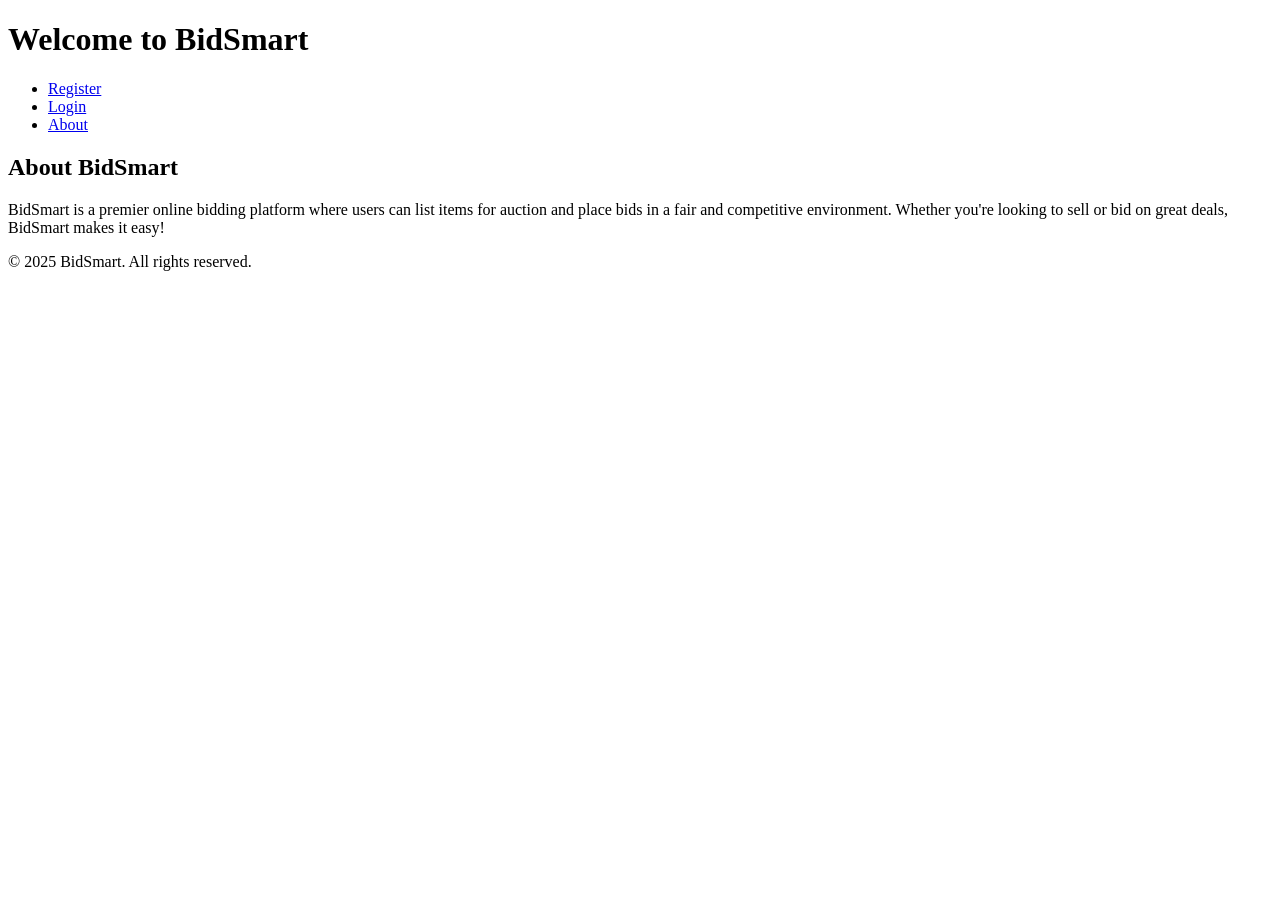
==== templates/index.html @ 6a41552a "Initial" ====
<!DOCTYPE html>
<html lang="en">
<head>
    <meta charset="UTF-8">
    <meta name="viewport" content="width=device-width, initial-scale=1.0">
    <title>BidSmart - Home</title>
    <link rel="stylesheet" href="/static/styles.css">
</head>
<body>
    <header>
        <h1>Welcome to BidSmart</h1>
        <nav>
            <ul>
                <li><a href="/register">Register</a></li>
                <li><a href="/login">Login</a></li>
                <li><a href="#about">About</a></li>
            </ul>
        </nav>
    </header>
    
    <section id="about">
        <h2>About BidSmart</h2>
        <p>BidSmart is a premier online bidding platform where users can list items for auction and place bids in a fair and competitive environment. Whether you're looking to sell or bid on great deals, BidSmart makes it easy!</p>
    </section>
    
    <footer>
        <p>&copy; 2025 BidSmart. All rights reserved.</p>
    </footer>
</body>
</html>
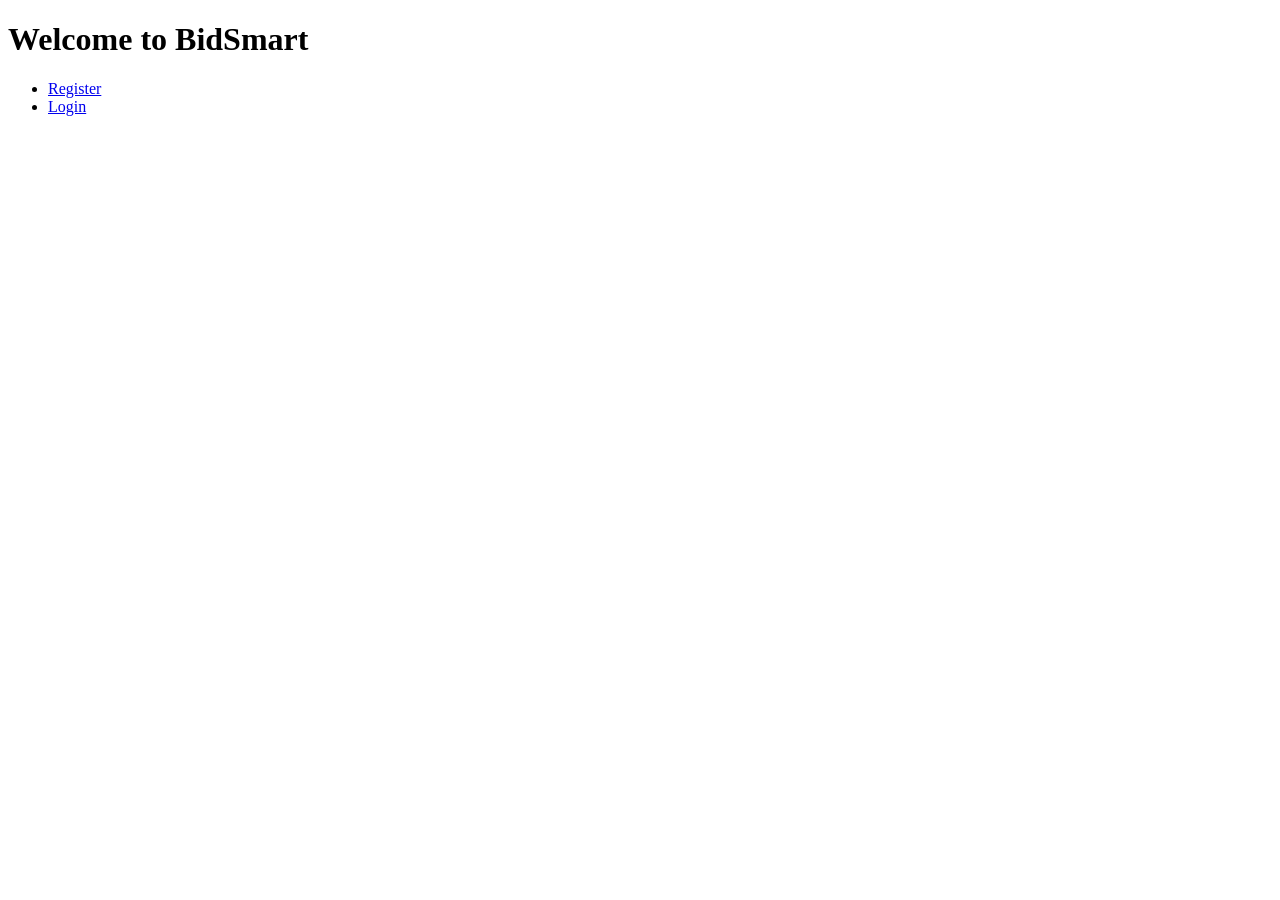
==== commit df73e1b3: "fixed index.html" ====
--- a/templates/index.html
+++ b/templates/index.html
@@ -13,18 +13,8 @@
             <ul>
                 <li><a href="/register">Register</a></li>
                 <li><a href="/login">Login</a></li>
-                <li><a href="#about">About</a></li>
             </ul>
         </nav>
     </header>
-    
-    <section id="about">
-        <h2>About BidSmart</h2>
-        <p>BidSmart is a premier online bidding platform where users can list items for auction and place bids in a fair and competitive environment. Whether you're looking to sell or bid on great deals, BidSmart makes it easy!</p>
-    </section>
-    
-    <footer>
-        <p>&copy; 2025 BidSmart. All rights reserved.</p>
-    </footer>
 </body>
 </html>
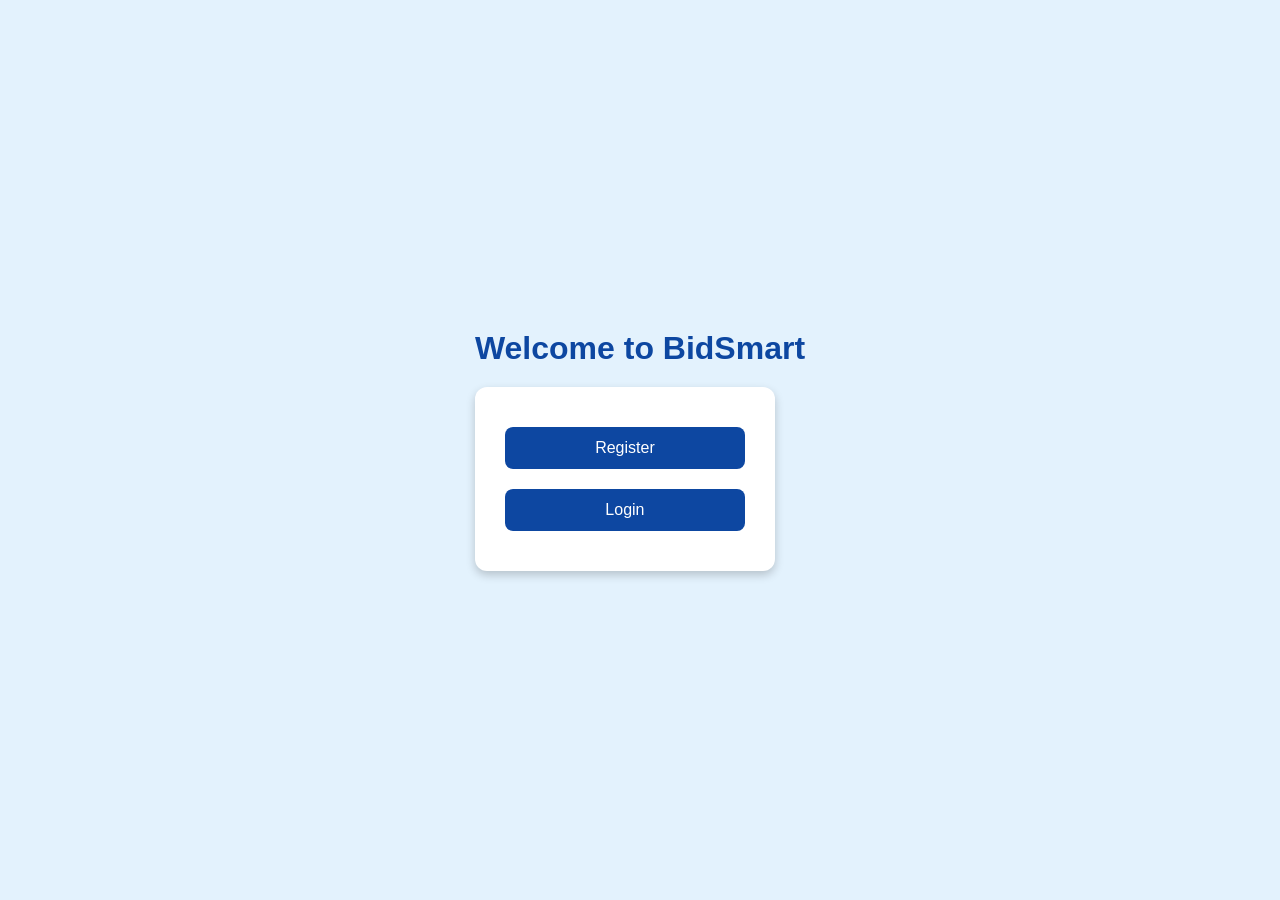
==== commit 2fcca7cc: "index css" ====
--- a/templates/index.html
+++ b/templates/index.html
@@ -4,17 +4,75 @@
     <meta charset="UTF-8">
     <meta name="viewport" content="width=device-width, initial-scale=1.0">
     <title>BidSmart - Home</title>
-    <link rel="stylesheet" href="/static/styles.css">
+    <style>
+        /* General Reset */
+        * {
+            margin: 0;
+            padding: 0;
+            box-sizing: border-box;
+            font-family: Arial, sans-serif;
+        }
+
+        /* Body Styling */
+        body {
+            background-color: #e3f2fd; /* Light Blue */
+            display: flex;
+            justify-content: center;
+            align-items: center;
+            height: 100vh;
+        }
+
+        /* Header */
+        header {
+            text-align: center;
+            padding: 20px;
+        }
+
+        h1 {
+            color: #0d47a1; /* Dark Blue */
+            margin-bottom: 20px;
+        }
+
+        /* Container */
+        #container {
+            background: white;
+            padding: 30px;
+            border-radius: 12px;
+            box-shadow: 0 4px 10px rgba(0, 0, 0, 0.2);
+            text-align: center;
+            width: 300px;
+        }
+
+        /* Buttons */
+        button {
+            background-color: #0d47a1; /* Dark Blue */
+            color: white;
+            padding: 12px 24px;
+            border: none;
+            border-radius: 8px;
+            font-size: 16px;
+            cursor: pointer;
+            width: 100%;
+            margin: 10px 0;
+            transition: 0.3s;
+        }
+
+        button:hover {
+            background-color: #1565c0; /* Lighter Blue */
+        }
+
+        a {
+            text-decoration: none;
+        }
+    </style>
 </head>
 <body>
     <header>
         <h1>Welcome to BidSmart</h1>
-        <nav>
-            <ul>
-                <li><a href="/register">Register</a></li>
-                <li><a href="/login">Login</a></li>
-            </ul>
-        </nav>
+        <div id="container">
+            <a href="/register"><button>Register</button></a>
+            <a href="/login"><button>Login</button></a>
+        </div>
     </header>
 </body>
 </html>
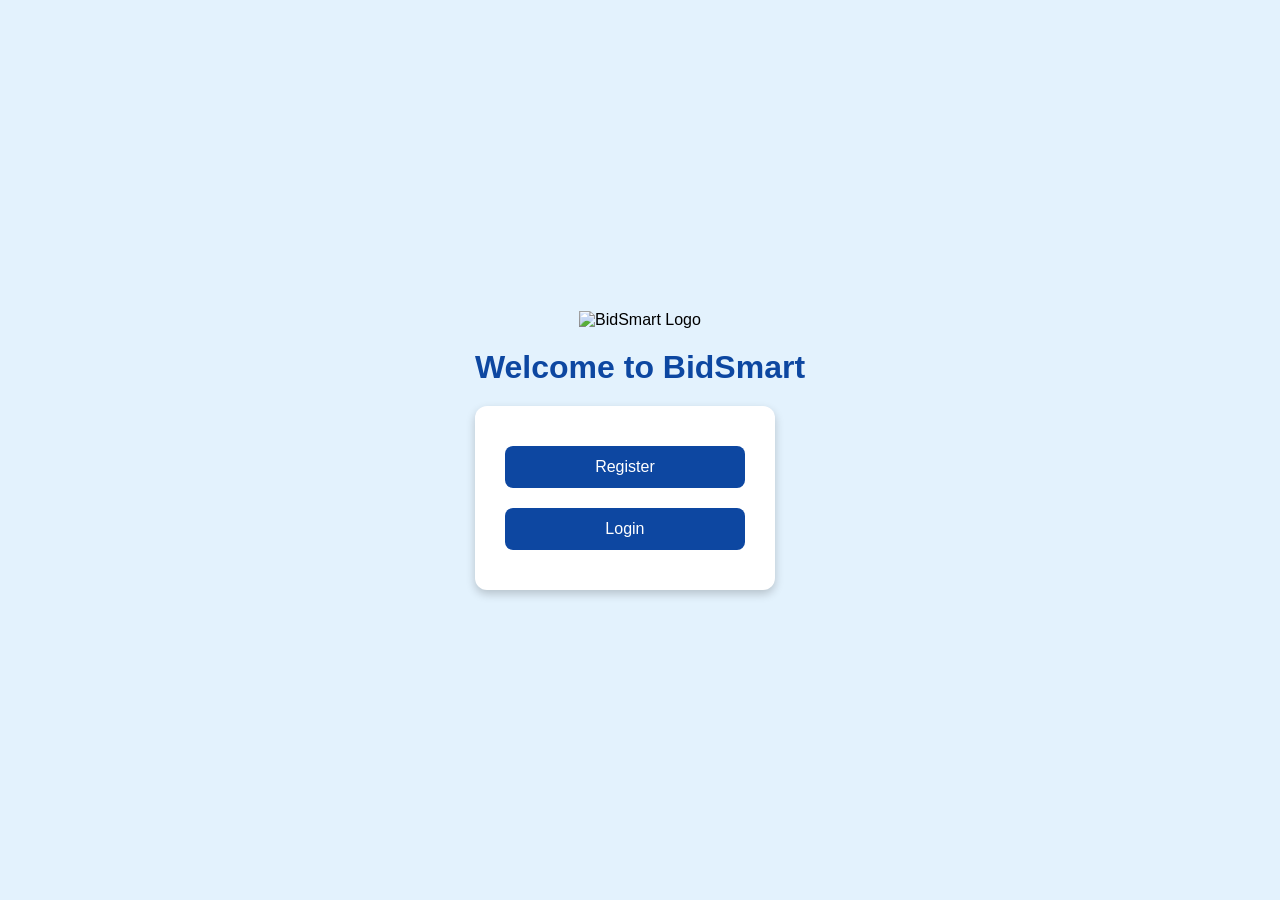
==== commit 79dcce6d: "logo added" ====
--- a/templates/index.html
+++ b/templates/index.html
@@ -20,12 +20,19 @@
             justify-content: center;
             align-items: center;
             height: 100vh;
+            flex-direction: column;
         }
 
         /* Header */
         header {
             text-align: center;
             padding: 20px;
+        }
+
+        /* Logo Styling */
+        .logo {
+            width: 200px; /* Adjust the size as needed */
+            margin-bottom: 20px;
         }
 
         h1 {
@@ -68,6 +75,7 @@
 </head>
 <body>
     <header>
+        <img src="static/images/logo.png" alt="BidSmart Logo" class="logo">
         <h1>Welcome to BidSmart</h1>
         <div id="container">
             <a href="/register"><button>Register</button></a>
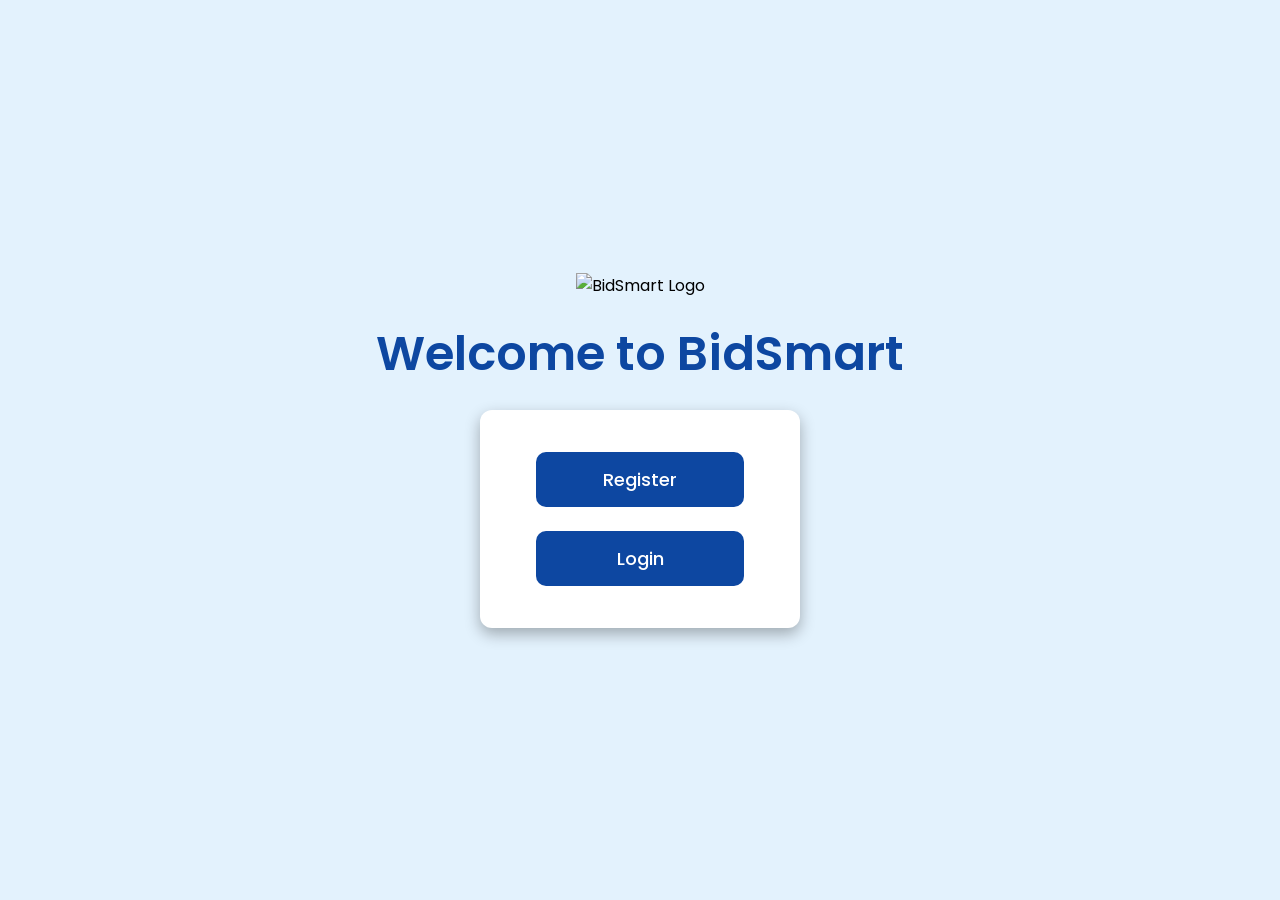
==== commit 3dd256ca: "font and logo fixes" ====
--- a/templates/index.html
+++ b/templates/index.html
@@ -1,86 +1,98 @@
 <!DOCTYPE html>
 <html lang="en">
-<head>
-    <meta charset="UTF-8">
-    <meta name="viewport" content="width=device-width, initial-scale=1.0">
+  <head>
+    <meta charset="UTF-8" />
+    <meta name="viewport" content="width=device-width, initial-scale=1.0" />
     <title>BidSmart - Home</title>
+    <link href="https://fonts.googleapis.com/css2?family=Poppins:wght@300;400;600&display=swap" rel="stylesheet">
     <style>
-        /* General Reset */
-        * {
-            margin: 0;
-            padding: 0;
-            box-sizing: border-box;
-            font-family: Arial, sans-serif;
-        }
+      * {
+        margin: 0;
+        padding: 0;
+        box-sizing: border-box;
+        font-family: 'Poppins', sans-serif;
+      }
 
-        /* Body Styling */
-        body {
-            background-color: #e3f2fd; /* Light Blue */
-            display: flex;
-            justify-content: center;
-            align-items: center;
-            height: 100vh;
-            flex-direction: column;
-        }
+      body {
+        background-color: #e3f2fd;
+        display: flex;
+        justify-content: center;
+        align-items: center;
+        height: 100vh;
+        flex-direction: column;
+        text-align: center;
+      }
 
-        /* Header */
-        header {
-            text-align: center;
-            padding: 20px;
-        }
+      header {
+        text-align: center;
+        padding: 20px;
+      }
 
-        /* Logo Styling */
-        .logo {
-            width: 200px; /* Adjust the size as needed */
-            margin-bottom: 20px;
-        }
+      .logo {
+        width: 200px;
+        margin-bottom: 20px;
+      }
 
-        h1 {
-            color: #0d47a1; /* Dark Blue */
-            margin-bottom: 20px;
-        }
+      h1 {
+        color: #0d47a1;
+        font-size: 48px;
+        font-weight: 600;
+        margin-bottom: 20px;
+        text-align: center;
+      }
 
-        /* Container */
-        #container {
-            background: white;
-            padding: 30px;
-            border-radius: 12px;
-            box-shadow: 0 4px 10px rgba(0, 0, 0, 0.2);
-            text-align: center;
-            width: 300px;
-        }
+      #container {
+        background: white;
+        padding: 30px;
+        border-radius: 12px;
+        box-shadow: 0 6px 15px rgba(0, 0, 0, 0.3);
+        text-align: center;
+        width: 320px;
+        display: flex;
+        flex-direction: column;
+        align-items: center;
+        justify-content: center;
+        margin: auto;
+      }
 
-        /* Buttons */
-        button {
-            background-color: #0d47a1; /* Dark Blue */
-            color: white;
-            padding: 12px 24px;
-            border: none;
-            border-radius: 8px;
-            font-size: 16px;
-            cursor: pointer;
-            width: 100%;
-            margin: 10px 0;
-            transition: 0.3s;
-        }
+      button {
+        background-color: #0d47a1;
+        color: white;
+        padding: 14px 26px;
+        border: none;
+        border-radius: 10px;
+        font-size: 18px;
+        font-weight: 500;
+        cursor: pointer;
+        width: 80%;
+        margin: 12px 0;
+        transition: 0.3s;
+        display: flex;
+        justify-content: center;
+        align-items: center;
+      }
 
-        button:hover {
-            background-color: #1565c0; /* Lighter Blue */
-        }
+      button:hover {
+        background-color: #1565c0;
+        transform: scale(1.05);
+      }
 
-        a {
-            text-decoration: none;
-        }
+      a {
+        text-decoration: none;
+        width: 100%;
+        display: flex;
+        justify-content: center;
+      }
     </style>
-</head>
-<body>
+  </head>
+  <body>
     <header>
-        <img src="static/images/logo.png" alt="BidSmart Logo" class="logo">
-        <h1>Welcome to BidSmart</h1>
-        <div id="container">
-            <a href="/register"><button>Register</button></a>
-            <a href="/login"><button>Login</button></a>
-        </div>
+      <img src="{{ url_for('static', filename='images/logo.webp') }}" alt="BidSmart Logo" class="logo" />
+      <h1>Welcome to BidSmart</h1>
+      <div id="container">
+        <a href="/register"><button>Register</button></a>
+        <a href="/login"><button>Login</button></a>
+      </div>
     </header>
-</body>
+  </body>
 </html>
